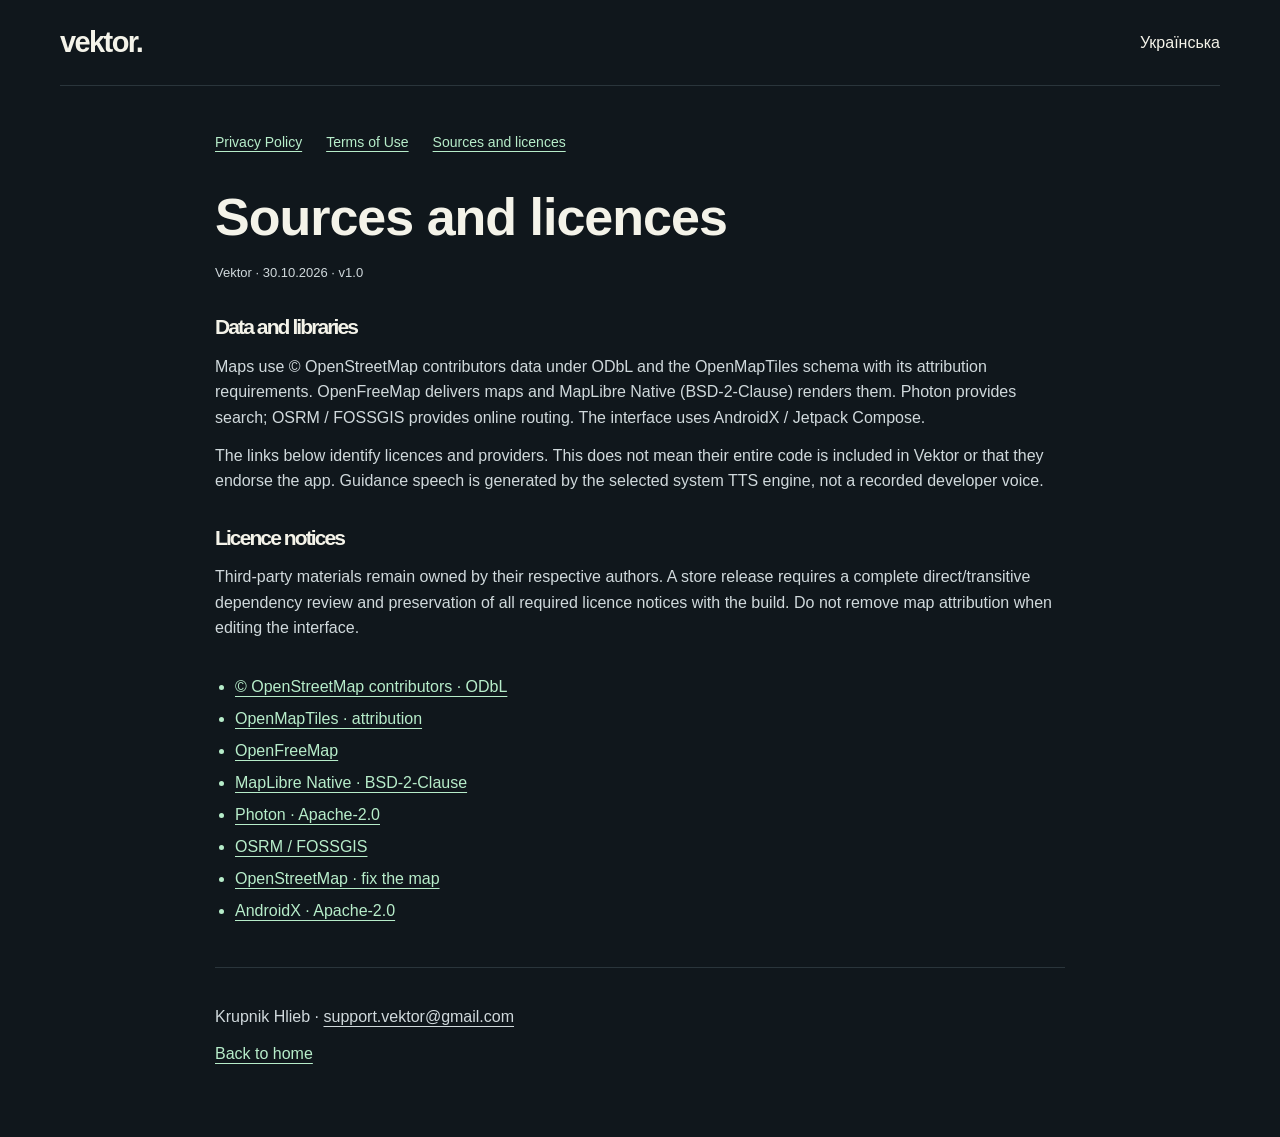
==== credits-en.html @ c25ab9c6 "Add files via upload" ====
<!doctype html><html lang="en"><head><meta charset="utf-8"><meta name="viewport" content="width=device-width,initial-scale=1"><meta name="referrer" content="no-referrer"><title>Sources and licences · Vektor</title><link rel="icon" href="assets/vektor.svg"><link rel="stylesheet" href="styles.css"><link rel="stylesheet" href="legal.css"></head><body><header class="wrap legal-nav"><a class="brand" href="index.html?lang=en">vektor.</a><a href="credits-uk.html">Українська</a></header><main class="wrap legal-main"><nav aria-label="Legal"><a href="privacy-en.html">Privacy Policy</a><a href="terms-en.html">Terms of Use</a><a href="credits-en.html">Sources and licences</a></nav><h1>Sources and licences</h1><p class="legal-meta">Vektor · 30.10.2026 · v1.0</p><section><h2>Data and libraries</h2><p>Maps use © OpenStreetMap contributors data under ODbL and the OpenMapTiles schema with its attribution requirements. OpenFreeMap delivers maps and MapLibre Native (BSD-2-Clause) renders them. Photon provides search; OSRM / FOSSGIS provides online routing. The interface uses AndroidX / Jetpack Compose.</p><p>The links below identify licences and providers. This does not mean their entire code is included in Vektor or that they endorse the app. Guidance speech is generated by the selected system TTS engine, not a recorded developer voice.</p></section><section><h2>Licence notices</h2><p>Third-party materials remain owned by their respective authors. A store release requires a complete direct/transitive dependency review and preservation of all required licence notices with the build. Do not remove map attribution when editing the interface.</p></section><ul class="legal-references"><li><a href="https://www.openstreetmap.org/copyright" rel="noopener noreferrer">© OpenStreetMap contributors · ODbL</a></li><li><a href="https://openmaptiles.org/docs/terminology/attribution/" rel="noopener noreferrer">OpenMapTiles · attribution</a></li><li><a href="https://openfreemap.org/" rel="noopener noreferrer">OpenFreeMap</a></li><li><a href="https://github.com/maplibre/maplibre-native/blob/main/LICENSE.md" rel="noopener noreferrer">MapLibre Native · BSD-2-Clause</a></li><li><a href="https://github.com/komoot/photon/blob/master/LICENSE" rel="noopener noreferrer">Photon · Apache-2.0</a></li><li><a href="https://routing.openstreetmap.de/about.html" rel="noopener noreferrer">OSRM / FOSSGIS</a></li><li><a href="https://www.openstreetmap.org/fixthemap" rel="noopener noreferrer">OpenStreetMap · fix the map</a></li><li><a href="https://source.android.com/license" rel="noopener noreferrer">AndroidX · Apache-2.0</a></li></ul><footer><p>Krupnik Hlieb · <a href="mailto:support.vektor@gmail.com">support.vektor@gmail.com</a></p><a href="index.html?lang=en">Back to home</a></footer></main></body></html>
---- styles.css ----
@charset "UTF-8";
:root{--bg:#10171c;--panel:#182229;--line:#2a353b;--text:#f4f3e9;--muted:#aab8bd;--mint:#b7edca;--blue:#2861ef;--font:"Segoe UI Variable","Segoe UI",Arial,sans-serif;color-scheme:dark}
*{box-sizing:border-box}html{scroll-behavior:smooth;scroll-padding-top:90px}body{margin:0;background:var(--bg);color:var(--text);font-family:var(--font);font-size:16px;line-height:1.6;-webkit-font-smoothing:antialiased}a{color:inherit;text-decoration:none}button{font:inherit;cursor:pointer}button,a{-webkit-tap-highlight-color:transparent}button:focus-visible,a:focus-visible,summary:focus-visible,[tabindex]:focus-visible{outline:3px solid var(--mint);outline-offset:5px}img{display:block;max-width:100%;height:auto}svg{display:block}p,h1,h2,h3,figure{margin:0}button{color:inherit}::selection{background:var(--mint);color:var(--bg)}.wrap{width:min(1160px,calc(100% - 80px));margin-inline:auto}.icon{width:24px;height:24px;fill:none;stroke:currentColor;stroke-width:1.7;stroke-linecap:round;stroke-linejoin:round;flex-shrink:0}.svg-library{position:absolute;width:0;height:0;overflow:hidden}.skip{position:fixed;top:8px;left:12px;transform:translateY(-150%);background:var(--mint);padding:10px 20px;color:var(--bg);z-index:100}.skip:focus{transform:none}.header{border-bottom:1px solid #ffffff0e;background:#10171cf5;position:sticky;top:0;z-index:20;backdrop-filter:blur(14px)}.nav{height:90px;display:flex;align-items:center;justify-content:space-between;gap:25px}.brand{display:inline-flex;align-items:center;gap:11px;font-size:29px;font-weight:700;letter-spacing:-1.6px;line-height:1}.brand-dot{color:var(--mint)}.nav-links{display:flex;gap:28px;font-size:14px;color:#c5cfd0}.nav-links a:hover,.footer a:hover{color:var(--mint)}.nav-actions{display:flex;align-items:center;gap:27px}.languages{display:flex;align-items:center;gap:7px;font-size:12px;color:#64757e}.languages button{border:0;background:none;padding:11px 3px;font-size:12px;min-height:44px;color:#8b9ba3}.languages button[aria-pressed=true]{color:var(--text);font-weight:700}.nav-cta{display:flex;align-items:center;gap:18px;border:1px solid #586963;border-radius:7px;padding:10px 17px;font-size:13px;font-weight:600}.nav-cta .icon{width:18px;height:18px}.nav-cta:hover{background:var(--mint);color:var(--bg);border-color:var(--mint)}.hero{display:grid;grid-template-columns:1.05fr 1fr;min-height:744px;align-items:center;gap:20px;padding-block:45px 44px}.eyebrow{font-size:11px;letter-spacing:1.6px;font-weight:650;line-height:1.6;display:flex;align-items:center;gap:9px;text-transform:uppercase}.status-dot{width:6px;height:6px;border-radius:100%;background:var(--mint);box-shadow:0 0 0 4px #b7edca10;display:inline-block;flex-shrink:0}.hero h1{font-size:clamp(50px,5.65vw,75px);font-weight:650;line-height:1.065;letter-spacing:-3.8px;margin-top:28px;margin-bottom:24px}.mint{color:var(--mint)}.hero-lead{font-size:17px;line-height:1.8;color:var(--muted);max-width:450px}.download-actions{display:flex;gap:12px;margin-top:32px;flex-wrap:wrap}.button{display:inline-flex;align-items:center;justify-content:center;gap:12px;min-height:66px;border-radius:9px;padding:12px 20px;line-height:1.15;transition:background .2s,transform .2s}.button.primary{background:var(--mint);color:#13241a;font-weight:650}.button.primary:hover{background:#d0f7dc;transform:translateY(-2px)}.button small{display:block;font-size:10px;font-weight:500;margin-bottom:4px}.button strong{font-size:21px;font-weight:650}.platform{width:28px;height:28px}.download-icon{width:18px;height:18px;margin-left:8px}.coming{border:1px solid #3b484f;background:#152027;color:#b9c4c8;gap:12px;min-width:145px}.coming small{color:#82959d}.soon-dot{width:6px;height:6px;border-radius:50%;background:#6c7b82;margin-left:6px}.release-note{font-size:11px;color:#94a6af;margin-top:16px}.text-link{display:inline-flex;align-items:center;gap:14px;font-size:12px;border-bottom:1px solid #465650;padding-bottom:4px}.text-link .icon{width:16px;height:16px}.hero .text-link{margin-top:25px;color:#d4ded8}.hero-art{height:640px;position:relative;display:flex;align-items:center;justify-content:center}.hero-track{position:absolute;width:calc(100% + 60px);height:100%;left:-20px;color:#293b3d;opacity:.8}.phone{border:7px solid #344149;outline:1px solid #ffffff10;background:#0c1319;border-radius:35px;overflow:hidden;box-shadow:0 26px 65px #0005;position:relative;line-height:0}.phone img{width:100%;height:auto;display:block}.hero-phone{width:266px;transform:rotate(7deg);z-index:2}.orbit-label{position:absolute;top:24px;left:20px;color:#a2b4b9;font-size:11px;display:flex;gap:10px;align-items:center}.floating-note{position:absolute;bottom:86px;left:-20px;z-index:3;display:flex;align-items:center;gap:13px;padding:16px 20px;background:#263239;border:1px solid #4f666655;border-radius:12px;box-shadow:0 12px 40px #0004;transform:rotate(-3deg)}.note-icon{background:#b7edca;color:#133421;border-radius:8px;padding:10px}.floating-note strong{display:block;font-size:12px;font-weight:650}.floating-note div>span{font-size:11px;color:#9fb0b5}.art-caption{position:absolute;bottom:8px;right:15px;font-size:9px;text-transform:uppercase;letter-spacing:1.5px;color:#6e858c}.intro-strip{border-top:1px solid var(--line);border-bottom:1px solid var(--line);display:flex;align-items:center;justify-content:space-between;gap:22px;min-height:80px;font-size:12px;color:#becaca}.strip-mark{color:var(--mint);font-size:22px}.intro-strip>.icon{color:var(--mint);width:22px}.section{padding-block:105px}.section-heading{display:flex;justify-content:space-between;align-items:flex-end;gap:40px;margin-bottom:40px}.section-heading>p{max-width:340px;font-size:14px;line-height:1.8;color:var(--muted)}h2{font-size:clamp(33px,3.45vw,46px);line-height:1.14;font-weight:600;letter-spacing:-1.9px}.section-heading h2{margin-top:14px}.feature-grid{display:grid;grid-template-columns:repeat(3,1fr);gap:18px}.feature{padding:28px;background:var(--panel);border-radius:14px;position:relative;border:1px solid #ffffff08}.feature-icon{display:inline-flex;padding:12px;border-radius:11px;margin-bottom:48px}.blue{color:#a4c3ff;background:#223855}.mint-bg{color:var(--mint);background:#294139}.lavender{color:#d1c0f4;background:#383249}.feature-number{position:absolute;right:28px;top:32px;color:#53656e;font-size:11px;letter-spacing:1px}.feature h3{font-size:21px;font-weight:600;line-height:1.25;letter-spacing:-.5px;margin-bottom:15px;max-width:260px}.feature p{font-size:13px;line-height:1.8;color:var(--muted)}.feature-foot{display:block;border-top:1px solid #ffffff0e;margin-top:25px;padding-top:18px;font-size:10px;color:#d3ded8;letter-spacing:.4px}.showcase{background:#151f25;border-block:1px solid #ffffff08;overflow:hidden}.showcase-grid{display:grid;grid-template-columns:1fr 1fr;gap:90px;align-items:center;padding-block:76px}.showcase h2{margin:18px 0 24px}.section-lead{color:var(--muted);font-size:14px;line-height:1.85;max-width:400px}.screen-tabs{margin-top:34px;display:grid;gap:8px}.screen-tab{width:100%;border:1px solid transparent;background:transparent;display:flex;gap:17px;align-items:center;text-align:left;border-radius:9px;padding:17px 15px;transition:background .2s}.screen-tab.active{background:#243139;border-color:#45625880}.screen-tab:hover{background:#202d33}.screen-tab>span:nth-child(2){flex:1}.screen-tab .tab-index{font-size:10px;color:#6e878e}.screen-tab strong{font-size:13px;font-weight:600;display:block}.screen-tab small{font-size:11px;color:#96aab1;display:block;margin-top:6px}.screen-tab .icon{width:18px;height:18px;color:var(--mint);opacity:0}.screen-tab.active .icon{opacity:1}.subtle-note{font-size:11px;color:#7f969e;line-height:1.8;margin:20px 15px 0}.screen-stage{position:relative;display:flex;flex-direction:column;align-items:center;min-height:650px;justify-content:center}.stage-circle{position:absolute;width:430px;height:430px;border:1px solid #36534880;border-radius:100%;background:#22392f55}.stage-circle:before{content:"";position:absolute;inset:-30px;border:1px dashed #36534855;border-radius:inherit}.showcase-phone{width:250px;border-width:6px;border-radius:32px;transform:rotate(-5deg);transition:transform .25s}.screen-stage figcaption{z-index:1;text-align:center;font-size:11px;color:#a3b7bb;margin-top:28px;letter-spacing:.3px}.install-section{background:#edeee5;color:#172126;padding-block:90px;color-scheme:light}.install-section .section-heading>p{color:#57686e}.install-section .eyebrow{color:#53645c}.steps{padding:0;margin:50px 0 0;list-style:none;display:grid;grid-template-columns:repeat(4,1fr);gap:35px}.steps li{border-top:1px solid #bcc7bb;padding-top:24px}.step-no{display:flex;align-items:center;justify-content:center;width:35px;height:35px;background:#d6e4d3;border:1px solid #b5c9b7;border-radius:50%;font-size:12px;margin-bottom:28px}.steps h3{font-size:18px;font-weight:650;line-height:1.25;margin-bottom:14px;letter-spacing:-.4px}.steps p{font-size:12px;color:#58676b;line-height:1.9}.install-bottom{border-top:1px solid #d0d7cb;margin-top:40px;padding-top:26px;display:flex;align-items:center;justify-content:space-between;gap:24px}.install-bottom p{font-size:11px;color:#5d6e6e}.dark-link{border-color:#9eafa0;font-weight:650;font-size:13px}.install-section a:focus-visible{outline-color:#2861ef}.roadmap{display:grid;grid-template-columns:1fr 1.05fr;gap:100px;border-bottom:1px solid var(--line)}.roadmap h2{margin-block:18px 24px}.roadmap-list{align-self:center}.roadmap-list>div{display:flex;justify-content:space-between;align-items:center;gap:20px;padding:22px 0;border-bottom:1px solid var(--line);font-size:14px}.roadmap-list>div:first-child{border-top:1px solid var(--line)}.tag{white-space:nowrap;border:1px solid #44555d;border-radius:5px;padding:3px 9px;font-size:9px;color:#b6c7cd;letter-spacing:.2px}.mint-tag{color:var(--mint);border-color:#456854;background:#b7edca08}.faq-section{padding-block:100px;display:grid;grid-template-columns:.8fr 1.2fr;gap:90px}.faq-section h2{margin-top:18px}.faq-list details{border-bottom:1px solid var(--line)}.faq-list details:first-child{border-top:1px solid var(--line)}summary{cursor:pointer;padding:22px 28px 22px 0;font-size:14px;font-weight:550;position:relative;list-style:none}summary::-webkit-details-marker{display:none}summary:after{content:"+";position:absolute;right:2px;top:18px;font-size:22px;font-weight:300;color:var(--mint)}details[open] summary:after{content:"−"}.faq-list details p{font-size:12px;color:var(--muted);line-height:1.95;padding-bottom:25px;padding-right:20px}.final-section{padding-bottom:80px}.final-cta{background:var(--mint);color:#173324;border-radius:18px;padding:55px 60px;display:flex;justify-content:space-between;align-items:center;gap:30px;overflow:hidden;position:relative}.final-cta h2{margin:20px 0;font-size:51px;letter-spacing:-2.5px}.final-cta p:not(.eyebrow){font-size:13px;color:#3d614b}.final-cta .button.primary{margin-top:27px;background:#153a28;color:#f0fff2;font-size:12px;min-height:55px;position:relative;z-index:1}.final-cta .button.primary:hover{background:#205436}.final-cta .button .platform{width:24px;height:24px}.final-cta .final-meta{margin-top:14px;font-size:10px!important}.giant-arrow{width:260px;height:260px;stroke:#3f7753;stroke-width:2;fill:none;flex-shrink:0}.footer{padding-bottom:30px}.footer-top{display:flex;align-items:center;gap:35px;margin-bottom:27px}.footer-top .brand{font-size:24px}.footer-top p{color:#90a4ab;font-size:12px;flex:1}.footer-top>a:last-child{font-size:11px}.footer-safety{color:#718991;font-size:10px;line-height:1.9;max-width:740px}.footer-bottom{border-top:1px solid var(--line);padding-top:23px;margin-top:30px;display:flex;justify-content:space-between;gap:20px;color:#799198;font-size:9px}.noscript{text-align:center;font-size:13px;padding:15px;background:#223c32}.noscript a{text-decoration:underline}
@media(min-width:1500px){.hero{min-height:790px}.hero-art{height:680px}.hero-phone{width:280px}}
@media(max-width:1100px){.wrap{width:calc(100% - 56px)}.nav-links{gap:18px;font-size:12px}.nav-actions{gap:17px}.hero h1{font-size:58px;letter-spacing:-3px}.hero{gap:10px}.hero-phone{width:240px}.floating-note{left:-10px;bottom:105px;padding:13px}.floating-note strong{font-size:11px}.hero-art{height:620px}.feature{padding:23px}.showcase-grid{gap:35px}.roadmap{gap:50px}.faq-section{gap:50px}.steps{gap:23px}.final-cta{padding:45px}.final-cta h2{font-size:45px}.giant-arrow{width:220px}}
@media(max-width:800px){.nav-links{display:none}.hero{grid-template-columns:1fr 1fr;min-height:660px}.hero h1{font-size:46px;letter-spacing:-2.2px}.hero-lead{font-size:14px}.hero-art{height:570px}.hero-phone{width:210px}.hero-copy{position:relative;z-index:4}.button{padding:12px 14px;min-height:61px}.hero .download-actions{gap:9px}.coming{min-width:133px}.floating-note{bottom:75px;left:0}.floating-note strong{max-width:155px}.orbit-label{left:10px;top:20px;font-size:9px}.intro-strip{font-size:10px;gap:15px}.section{padding-block:75px}.section-heading{gap:30px}.section-heading>p{max-width:270px;font-size:12px}h2{font-size:34px;letter-spacing:-1.5px}.feature-grid{gap:12px}.feature{padding:20px}.feature h3{font-size:18px}.feature p{font-size:12px}.feature-icon{margin-bottom:32px}.feature-foot{font-size:9px}.feature-number{right:18px;top:26px}.showcase-grid{gap:25px}.showcase-phone{width:220px}.screen-stage{min-height:580px}.screen-tabs{margin-top:23px}.screen-tab{padding:14px 10px;gap:12px}.screen-tab strong{font-size:12px}.screen-tab small{font-size:10px}.stage-circle{width:310px;height:310px}.steps{grid-template-columns:1fr 1fr;gap:28px}.roadmap{gap:35px}.roadmap-list>div{font-size:12px;gap:12px}.faq-section{grid-template-columns:.65fr 1fr;gap:35px;padding-block:75px}.final-cta{padding:36px}.giant-arrow{width:150px;height:180px}.final-cta h2{font-size:38px}}
@media(max-width:600px){.wrap{width:calc(100% - 40px)}.nav{height:74px;gap:10px}.brand{font-size:25px;gap:8px}.brand img{width:34px;height:34px}.nav-actions{gap:15px}.nav-cta{padding:9px 12px;gap:9px;font-size:10px}.nav-cta .icon{width:15px}.languages{gap:5px}.languages button{font-size:11px}.hero{grid-template-columns:1fr;padding-top:45px;padding-bottom:24px;gap:0}.hero h1{font-size:clamp(40px,9.3vw,58px);letter-spacing:-2.4px;margin-top:23px}.hero-lead{font-size:14px;max-width:420px;line-height:1.8}.hero .eyebrow{font-size:9px;letter-spacing:1.3px}.download-actions{margin-top:26px}.button{padding:13px 17px;min-height:64px}.hero .download-actions{gap:12px}.hero .coming{min-width:143px}.hero .button.primary{flex:1;max-width:220px}.hero .button strong{font-size:20px}.hero .text-link{margin-top:20px}.hero-art{height:620px;margin-top:22px;overflow:hidden}.hero-phone{width:237px;transform:rotate(7deg)}.hero-track{width:120%;left:-10%}.orbit-label{top:30px;left:0;font-size:10px}.floating-note{left:2px;bottom:60px;padding:13px 16px}.floating-note strong{max-width:none;font-size:11px}.note-icon{padding:9px}.art-caption{bottom:8px;right:4px;font-size:8px;letter-spacing:1px}.intro-strip{display:grid;grid-template-columns:1fr auto 1fr;gap:16px 10px;padding-block:20px;font-size:10px;min-height:100px}.intro-strip span:nth-child(4){display:none}.intro-strip span:nth-child(5){grid-column:1/3}.intro-strip>.icon{justify-self:end;width:19px}.strip-mark{justify-self:center}.section{padding-block:65px}.section-heading{display:block;margin-bottom:28px}.section-heading>p{max-width:100%;margin-top:21px;font-size:13px}h2{font-size:34px;letter-spacing:-1.5px}.eyebrow{font-size:9px;letter-spacing:1.3px}.feature-grid{grid-template-columns:1fr;gap:14px}.feature{padding:25px}.feature h3{font-size:23px;max-width:300px}.feature p{font-size:13px}.feature-icon{margin-bottom:30px}.feature-foot{font-size:10px;margin-top:22px;padding-top:16px}.feature-number{right:26px;top:32px}.showcase-grid{grid-template-columns:1fr;gap:20px;padding-block:60px 40px}.showcase h2{font-size:38px}.section-lead{font-size:13px;max-width:100%}.screen-tabs{margin-top:26px}.screen-tab{padding:17px 14px}.screen-tab strong{font-size:13px}.screen-tab small{font-size:11px}.subtle-note{font-size:10px}.screen-stage{min-height:650px;margin-top:2px}.showcase-phone{width:250px;transform:rotate(-4deg)}.stage-circle{width:310px;height:310px}.install-section{padding-block:60px}.steps{margin-top:30px;gap:25px 22px}.step-no{margin-bottom:20px}.steps h3{font-size:17px}.steps p{font-size:11px;line-height:1.85}.install-bottom{align-items:flex-start;flex-direction:column;gap:17px}.install-bottom p{font-size:10px}.roadmap{grid-template-columns:1fr;gap:28px}.roadmap h2{font-size:36px}.roadmap-list>div{font-size:12px;padding:20px 0}.tag{font-size:8px;padding:4px 7px}.faq-section{grid-template-columns:1fr;gap:30px;padding-block:60px}.faq-section h2 br{display:none}summary{font-size:13px;padding-block:21px}.faq-list details p{font-size:12px}.final-section{padding-bottom:50px}.final-cta{padding:30px 25px;border-radius:12px;display:block}.final-cta h2{font-size:36px;letter-spacing:-1.8px;position:relative;z-index:1}.final-cta p:not(.eyebrow){max-width:240px;font-size:12px}.final-cta .button.primary{font-size:11px;padding-inline:14px;gap:9px}.final-cta .eyebrow{font-size:8px}.giant-arrow{position:absolute;right:-30px;top:15px;width:120px;height:120px;opacity:.23;stroke-width:2}.footer-top{gap:20px;flex-wrap:wrap;margin-bottom:22px}.footer-top p{font-size:11px;flex:initial}.footer-top>a:last-child{width:100%;font-size:10px}.footer-safety{font-size:9px}.footer-bottom{font-size:8px;flex-direction:column;gap:10px}.footer{padding-bottom:25px}}
@media(max-width:360px){.nav-cta{display:none}.hero .download-actions{gap:8px}.hero .coming{min-width:125px}.button{padding-inline:12px}.hero h1{font-size:38px}.hero-phone{width:215px}.hero-art{height:570px}.screen-stage{min-height:590px}.showcase-phone{width:225px}.steps{grid-template-columns:1fr}.steps p{font-size:12px}}
@media(prefers-reduced-motion:reduce){html{scroll-behavior:auto}*,*:before,*:after{transition:none!important;animation:none!important}.button.primary:hover{transform:none}}
---- legal.css ----
.legal-nav{display:flex;justify-content:space-between;align-items:center;padding-block:28px;border-bottom:1px solid var(--line)}.legal-main{max-width:850px;padding-block:45px 70px}.legal-main nav{display:flex;gap:12px 24px;flex-wrap:wrap;color:var(--mint);font-size:14px}.legal-main h1{font-size:clamp(32px,5vw,52px);line-height:1.12;letter-spacing:-1px;margin:35px 0 16px}.legal-meta{color:var(--muted);font-size:13px;margin-bottom:40px}.legal-main section{margin-block:30px}.legal-main h2{font-size:21px;line-height:1.35;margin-bottom:12px}.legal-main p{color:#d0d9dc;margin-block:12px;overflow-wrap:anywhere}.legal-main a{text-decoration:underline;text-underline-offset:4px}.legal-main .brand{text-decoration:none}.legal-references{padding-left:20px;line-height:2;color:var(--mint)}.legal-main footer{border-top:1px solid var(--line);padding-top:24px;margin-top:40px}.legal-main footer>a{color:var(--mint)}@media(max-width:640px){.legal-main,.legal-nav{width:calc(100% - 36px)}.legal-main{padding-top:28px}.legal-main h2{font-size:19px}}
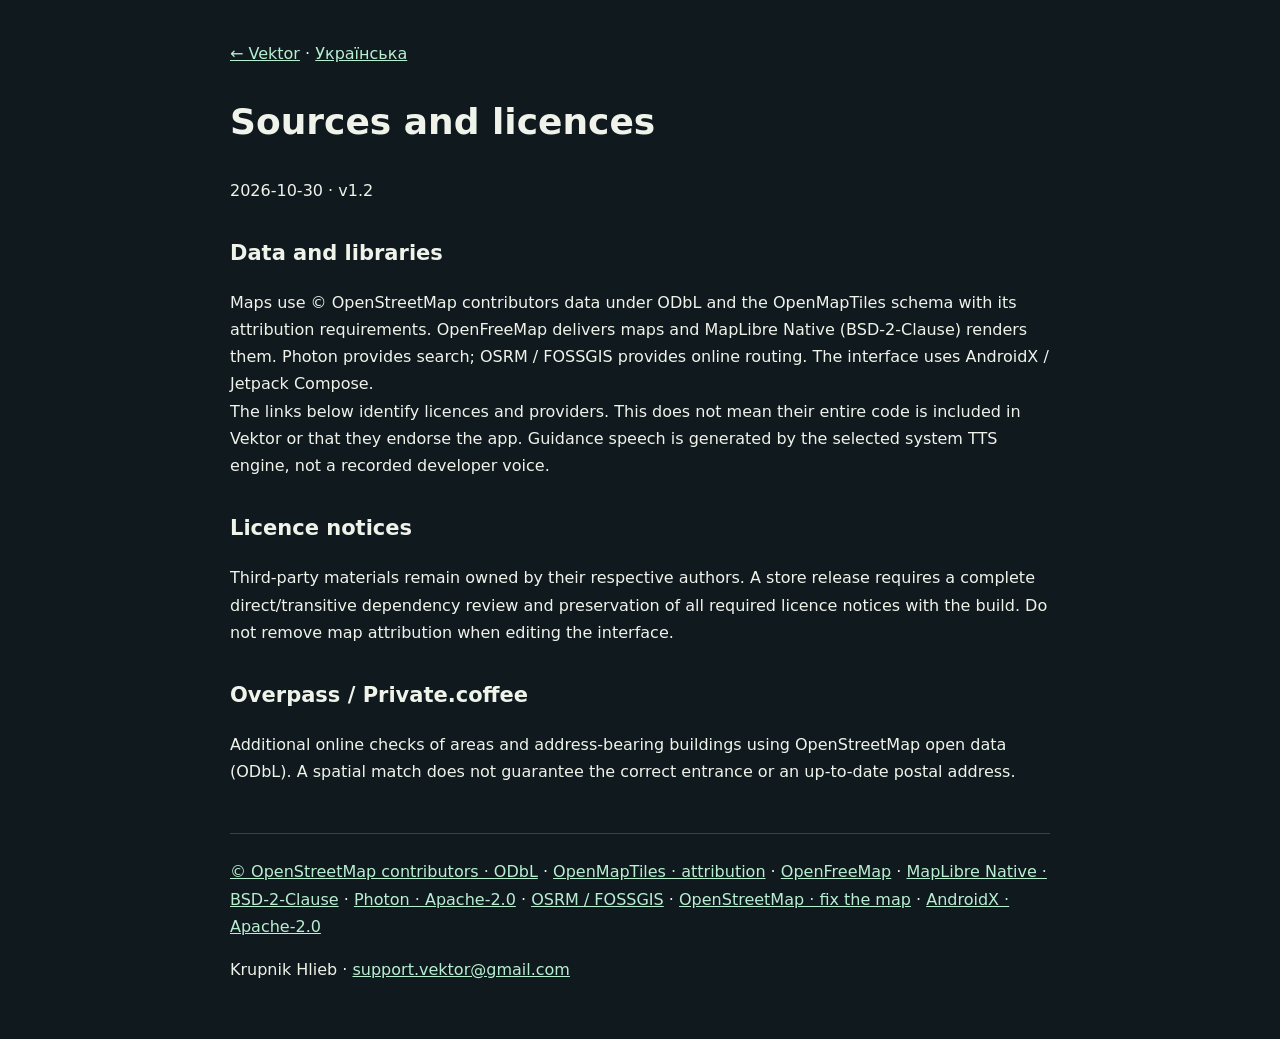
==== commit 552f56b1: "Add files via upload" ====
--- a/credits-en.html
+++ b/credits-en.html
@@ -1 +1 @@
-<!doctype html><html lang="en"><head><meta charset="utf-8"><meta name="viewport" content="width=device-width,initial-scale=1"><meta name="referrer" content="no-referrer"><title>Sources and licences · Vektor</title><link rel="icon" href="assets/vektor.svg"><link rel="stylesheet" href="styles.css"><link rel="stylesheet" href="legal.css"></head><body><header class="wrap legal-nav"><a class="brand" href="index.html?lang=en">vektor.</a><a href="credits-uk.html">Українська</a></header><main class="wrap legal-main"><nav aria-label="Legal"><a href="privacy-en.html">Privacy Policy</a><a href="terms-en.html">Terms of Use</a><a href="credits-en.html">Sources and licences</a></nav><h1>Sources and licences</h1><p class="legal-meta">Vektor · 30.10.2026 · v1.0</p><section><h2>Data and libraries</h2><p>Maps use © OpenStreetMap contributors data under ODbL and the OpenMapTiles schema with its attribution requirements. OpenFreeMap delivers maps and MapLibre Native (BSD-2-Clause) renders them. Photon provides search; OSRM / FOSSGIS provides online routing. The interface uses AndroidX / Jetpack Compose.</p><p>The links below identify licences and providers. This does not mean their entire code is included in Vektor or that they endorse the app. Guidance speech is generated by the selected system TTS engine, not a recorded developer voice.</p></section><section><h2>Licence notices</h2><p>Third-party materials remain owned by their respective authors. A store release requires a complete direct/transitive dependency review and preservation of all required licence notices with the build. Do not remove map attribution when editing the interface.</p></section><ul class="legal-references"><li><a href="https://www.openstreetmap.org/copyright" rel="noopener noreferrer">© OpenStreetMap contributors · ODbL</a></li><li><a href="https://openmaptiles.org/docs/terminology/attribution/" rel="noopener noreferrer">OpenMapTiles · attribution</a></li><li><a href="https://openfreemap.org/" rel="noopener noreferrer">OpenFreeMap</a></li><li><a href="https://github.com/maplibre/maplibre-native/blob/main/LICENSE.md" rel="noopener noreferrer">MapLibre Native · BSD-2-Clause</a></li><li><a href="https://github.com/komoot/photon/blob/master/LICENSE" rel="noopener noreferrer">Photon · Apache-2.0</a></li><li><a href="https://routing.openstreetmap.de/about.html" rel="noopener noreferrer">OSRM / FOSSGIS</a></li><li><a href="https://www.openstreetmap.org/fixthemap" rel="noopener noreferrer">OpenStreetMap · fix the map</a></li><li><a href="https://source.android.com/license" rel="noopener noreferrer">AndroidX · Apache-2.0</a></li></ul><footer><p>Krupnik Hlieb · <a href="mailto:support.vektor@gmail.com">support.vektor@gmail.com</a></p><a href="index.html?lang=en">Back to home</a></footer></main></body></html>+<!doctype html><html lang="en"><meta charset="utf-8"><meta name="viewport" content="width=device-width,initial-scale=1"><title>Sources and licences — Vektor</title><style>body{margin:0;background:#10191e;color:#eff3ea;font:16px/1.7 system-ui}main{max-width:820px;margin:auto;padding:40px 24px}a{color:#b8efd1}h1{font-size:36px}h2{font-size:21px;margin-top:32px}footer{margin-top:48px;border-top:1px solid #33434a;padding-top:24px}p{white-space:normal}</style><main><a href="index.html">← Vektor</a> · <a href="credits-uk.html">Українська</a><h1>Sources and licences</h1><p>2026-10-30 · v1.2</p><section><h2>Data and libraries</h2><p>Maps use © OpenStreetMap contributors data under ODbL and the OpenMapTiles schema with its attribution requirements. OpenFreeMap delivers maps and MapLibre Native (BSD-2-Clause) renders them. Photon provides search; OSRM / FOSSGIS provides online routing. The interface uses AndroidX / Jetpack Compose.<br>The links below identify licences and providers. This does not mean their entire code is included in Vektor or that they endorse the app. Guidance speech is generated by the selected system TTS engine, not a recorded developer voice.</p></section><section><h2>Licence notices</h2><p>Third-party materials remain owned by their respective authors. A store release requires a complete direct/transitive dependency review and preservation of all required licence notices with the build. Do not remove map attribution when editing the interface.</p></section><section><h2>Overpass / Private.coffee</h2><p>Additional online checks of areas and address-bearing buildings using OpenStreetMap open data (ODbL). A spatial match does not guarantee the correct entrance or an up-to-date postal address.</p></section><footer><a href="https://www.openstreetmap.org/copyright">© OpenStreetMap contributors · ODbL</a> · <a href="https://openmaptiles.org/docs/terminology/attribution/">OpenMapTiles · attribution</a> · <a href="https://openfreemap.org/">OpenFreeMap</a> · <a href="https://github.com/maplibre/maplibre-native/blob/main/LICENSE.md">MapLibre Native · BSD-2-Clause</a> · <a href="https://github.com/komoot/photon/blob/master/LICENSE">Photon · Apache-2.0</a> · <a href="https://routing.openstreetmap.de/about.html">OSRM / FOSSGIS</a> · <a href="https://www.openstreetmap.org/fixthemap">OpenStreetMap · fix the map</a> · <a href="https://source.android.com/license">AndroidX · Apache-2.0</a><p>Krupnik Hlieb · <a href="mailto:support.vektor@gmail.com">support.vektor@gmail.com</a></p></footer></main></html>
